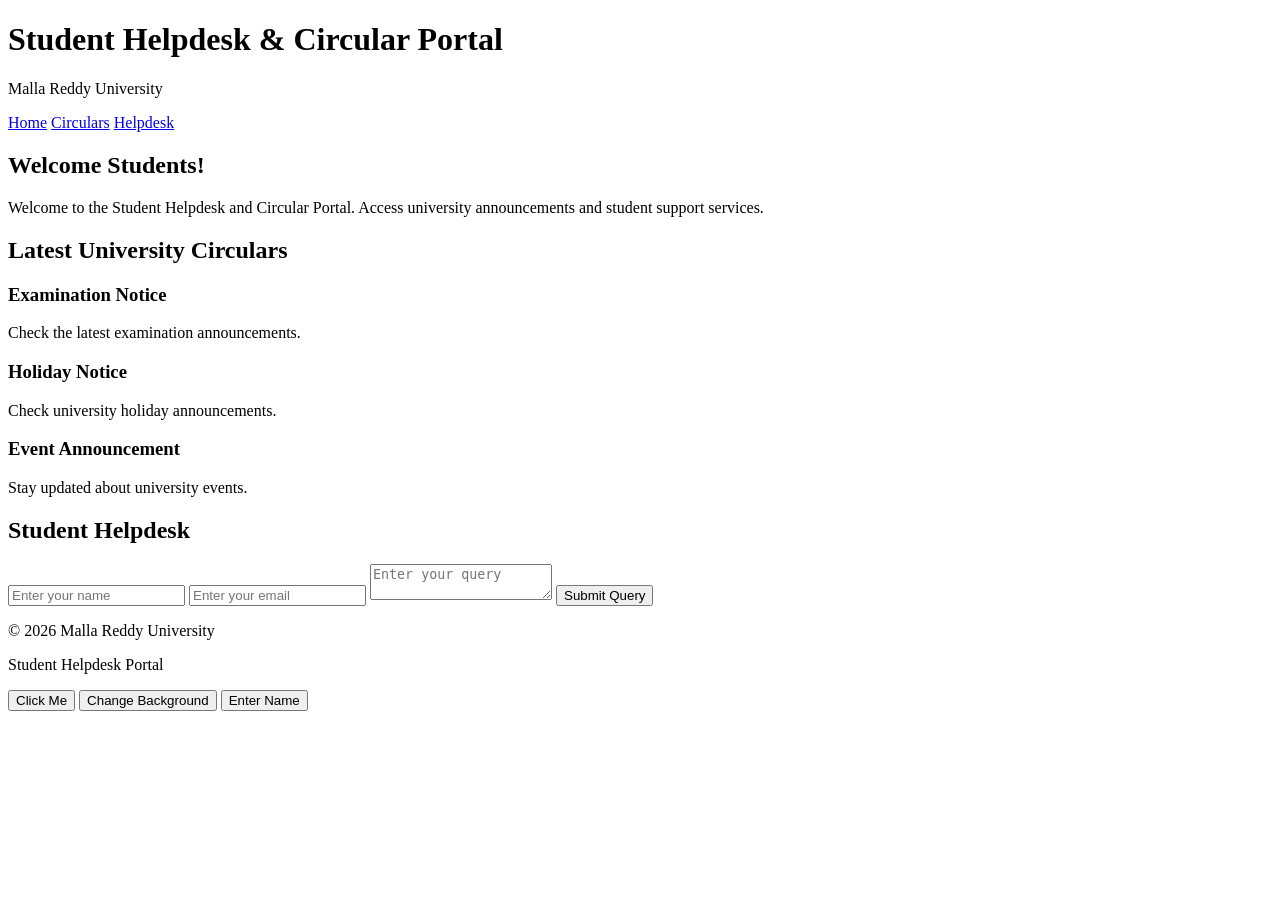
==== index.html @ e9a1f285 "Rename INDEX.HTML to index.html" ====
<!DOCTYPE html>
<html lang="en">
<head>
    <meta charset="UTF-8">
    <meta name="viewport" content="width=device-width, initial-scale=1.0">
    <title>Student Helpdesk Portal</title>
    <link rel="stylesheet" href="style.css">
</head>

<body>

    <header>
        <h1>Student Helpdesk & Circular Portal</h1>
        <p>Malla Reddy University</p>
    </header>

    <nav>
        <a href="#home">Home</a>
        <a href="#circulars">Circulars</a>
        <a href="#helpdesk">Helpdesk</a>
    </nav>

    <section id="home">
        <h2>Welcome Students!</h2>
        <p>
            Welcome to the Student Helpdesk and Circular Portal.
            Access university announcements and student support services.
        </p>
    </section>

    <section id="circulars">
        <h2>Latest University Circulars</h2>

        <div class="card">
            <h3>Examination Notice</h3>
            <p>Check the latest examination announcements.</p>
        </div>

        <div class="card">
            <h3>Holiday Notice</h3>
            <p>Check university holiday announcements.</p>
        </div>

        <div class="card">
            <h3>Event Announcement</h3>
            <p>Stay updated about university events.</p>
        </div>
    </section>

    <section id="helpdesk">
        <h2>Student Helpdesk</h2>

        <form id="helpForm">
            <input type="text" id="name"
                placeholder="Enter your name" required>

            <input type="email" id="email"
                placeholder="Enter your email" required>

            <textarea id="message"
                placeholder="Enter your query" required></textarea>

            <button type="submit">Submit Query</button>
        </form>

        <p id="result"></p>
    </section>

    <footer>
        <p>© 2026 Malla Reddy University</p>
        <p>Student Helpdesk Portal</p>
    </footer>

    
      <button onclick="showMessage()">Click Me</button>

      <button onclick="changeColor()">Change Background</button>

      <button onclick="displayName()">Enter Name</button>

     <p id="output"></p>
    <link rel="stylesheet" href="style.css">
</body>
</html>
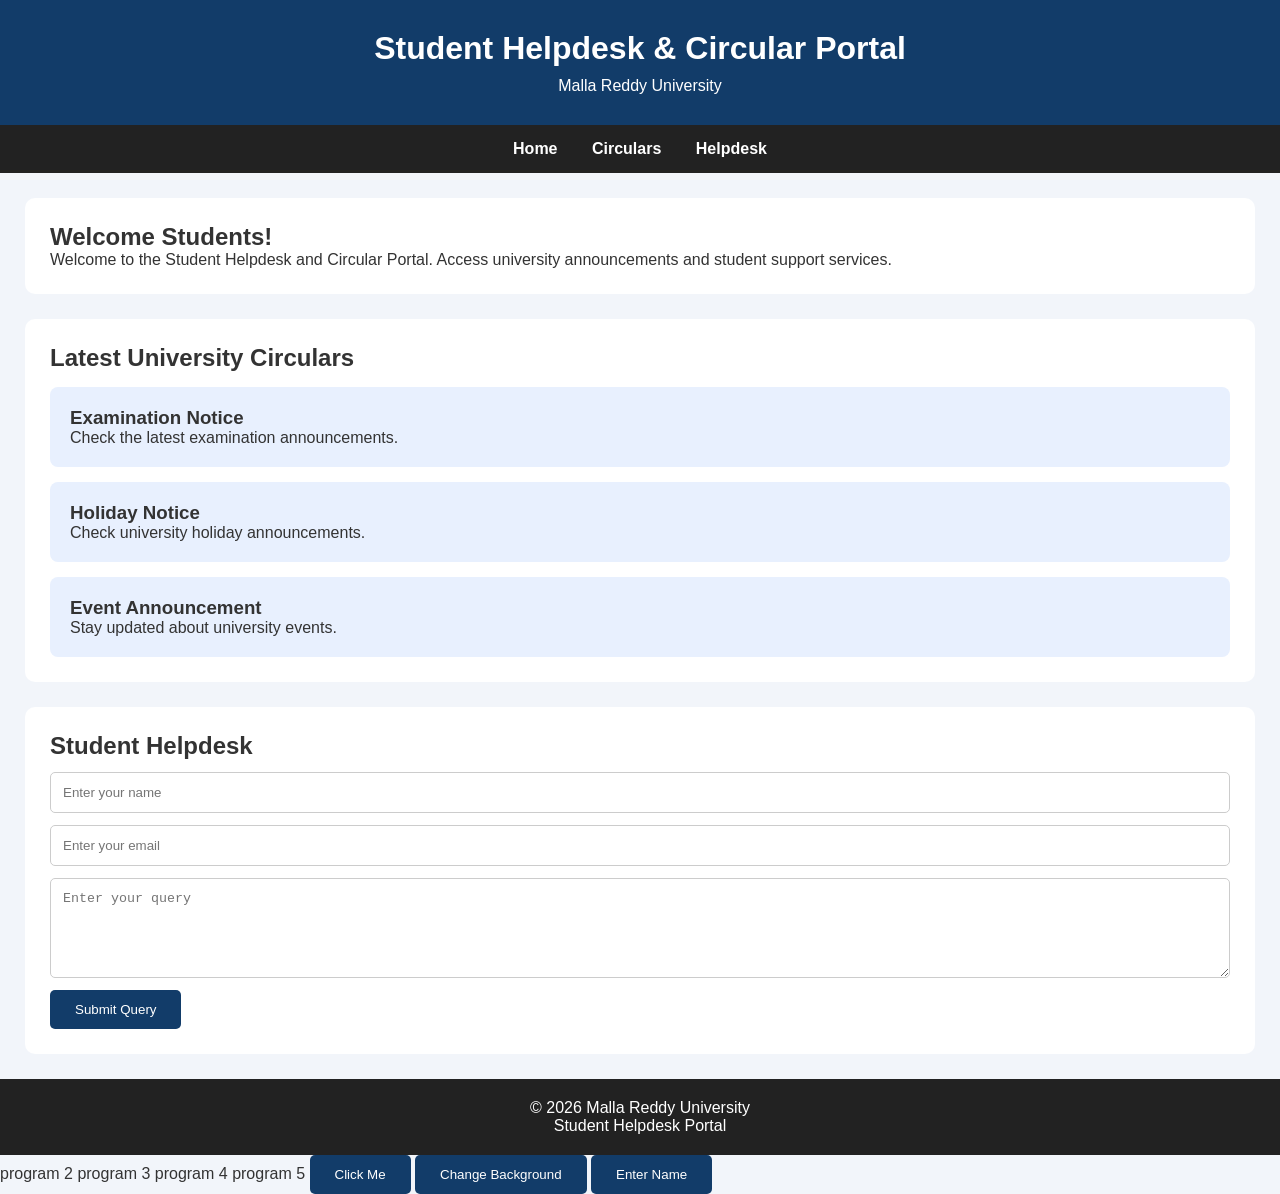
==== commit b604e0ef: "Correct href attributes for program links Fixed typos in 'href' attributes for program links." ====
--- a/index.html
+++ b/index.html
@@ -71,7 +71,10 @@
         <p>Student Helpdesk Portal</p>
     </footer>
 
-    
+    <a herf=case study-2>program 2</a>
+    <a herf=case study-3>program 3</a>
+    <a herf=case study-4>program 4</a>
+    <a herf=case study-5>program 5</a>
       <button onclick="showMessage()">Click Me</button>
 
       <button onclick="changeColor()">Change Background</button>
--- a/style.css
+++ b/style.css
@@ -0,0 +1,82 @@
+* {
+    margin: 0;
+    padding: 0;
+    box-sizing: border-box;
+}
+
+body {
+    font-family: Arial, sans-serif;
+    background-color: #f2f5fa;
+    color: #333;
+}
+
+header {
+    background-color: #123c69;
+    color: white;
+    text-align: center;
+    padding: 30px;
+}
+
+header h1 {
+    margin-bottom: 10px;
+}
+
+nav {
+    background-color: #222;
+    padding: 15px;
+    text-align: center;
+}
+
+nav a {
+    color: white;
+    text-decoration: none;
+    margin: 15px;
+    font-weight: bold;
+}
+
+section {
+    background-color: white;
+    margin: 25px;
+    padding: 25px;
+    border-radius: 10px;
+}
+
+.card {
+    background-color: #e8f0fe;
+    padding: 20px;
+    margin-top: 15px;
+    border-radius: 8px;
+}
+
+input, textarea {
+    display: block;
+    width: 100%;
+    padding: 12px;
+    margin: 12px 0;
+    border: 1px solid #ccc;
+    border-radius: 5px;
+}
+
+textarea {
+    min-height: 100px;
+}
+
+button {
+    background-color: #123c69;
+    color: white;
+    padding: 12px 25px;
+    border: none;
+    border-radius: 5px;
+    cursor: pointer;
+}
+
+button:hover {
+    background-color: #205b91;
+}
+
+footer {
+    background-color: #222;
+    color: white;
+    text-align: center;
+    padding: 20px;
+}
--- a/style.css
+++ b/style.css
@@ -0,0 +1,82 @@
+* {
+    margin: 0;
+    padding: 0;
+    box-sizing: border-box;
+}
+
+body {
+    font-family: Arial, sans-serif;
+    background-color: #f2f5fa;
+    color: #333;
+}
+
+header {
+    background-color: #123c69;
+    color: white;
+    text-align: center;
+    padding: 30px;
+}
+
+header h1 {
+    margin-bottom: 10px;
+}
+
+nav {
+    background-color: #222;
+    padding: 15px;
+    text-align: center;
+}
+
+nav a {
+    color: white;
+    text-decoration: none;
+    margin: 15px;
+    font-weight: bold;
+}
+
+section {
+    background-color: white;
+    margin: 25px;
+    padding: 25px;
+    border-radius: 10px;
+}
+
+.card {
+    background-color: #e8f0fe;
+    padding: 20px;
+    margin-top: 15px;
+    border-radius: 8px;
+}
+
+input, textarea {
+    display: block;
+    width: 100%;
+    padding: 12px;
+    margin: 12px 0;
+    border: 1px solid #ccc;
+    border-radius: 5px;
+}
+
+textarea {
+    min-height: 100px;
+}
+
+button {
+    background-color: #123c69;
+    color: white;
+    padding: 12px 25px;
+    border: none;
+    border-radius: 5px;
+    cursor: pointer;
+}
+
+button:hover {
+    background-color: #205b91;
+}
+
+footer {
+    background-color: #222;
+    color: white;
+    text-align: center;
+    padding: 20px;
+}
